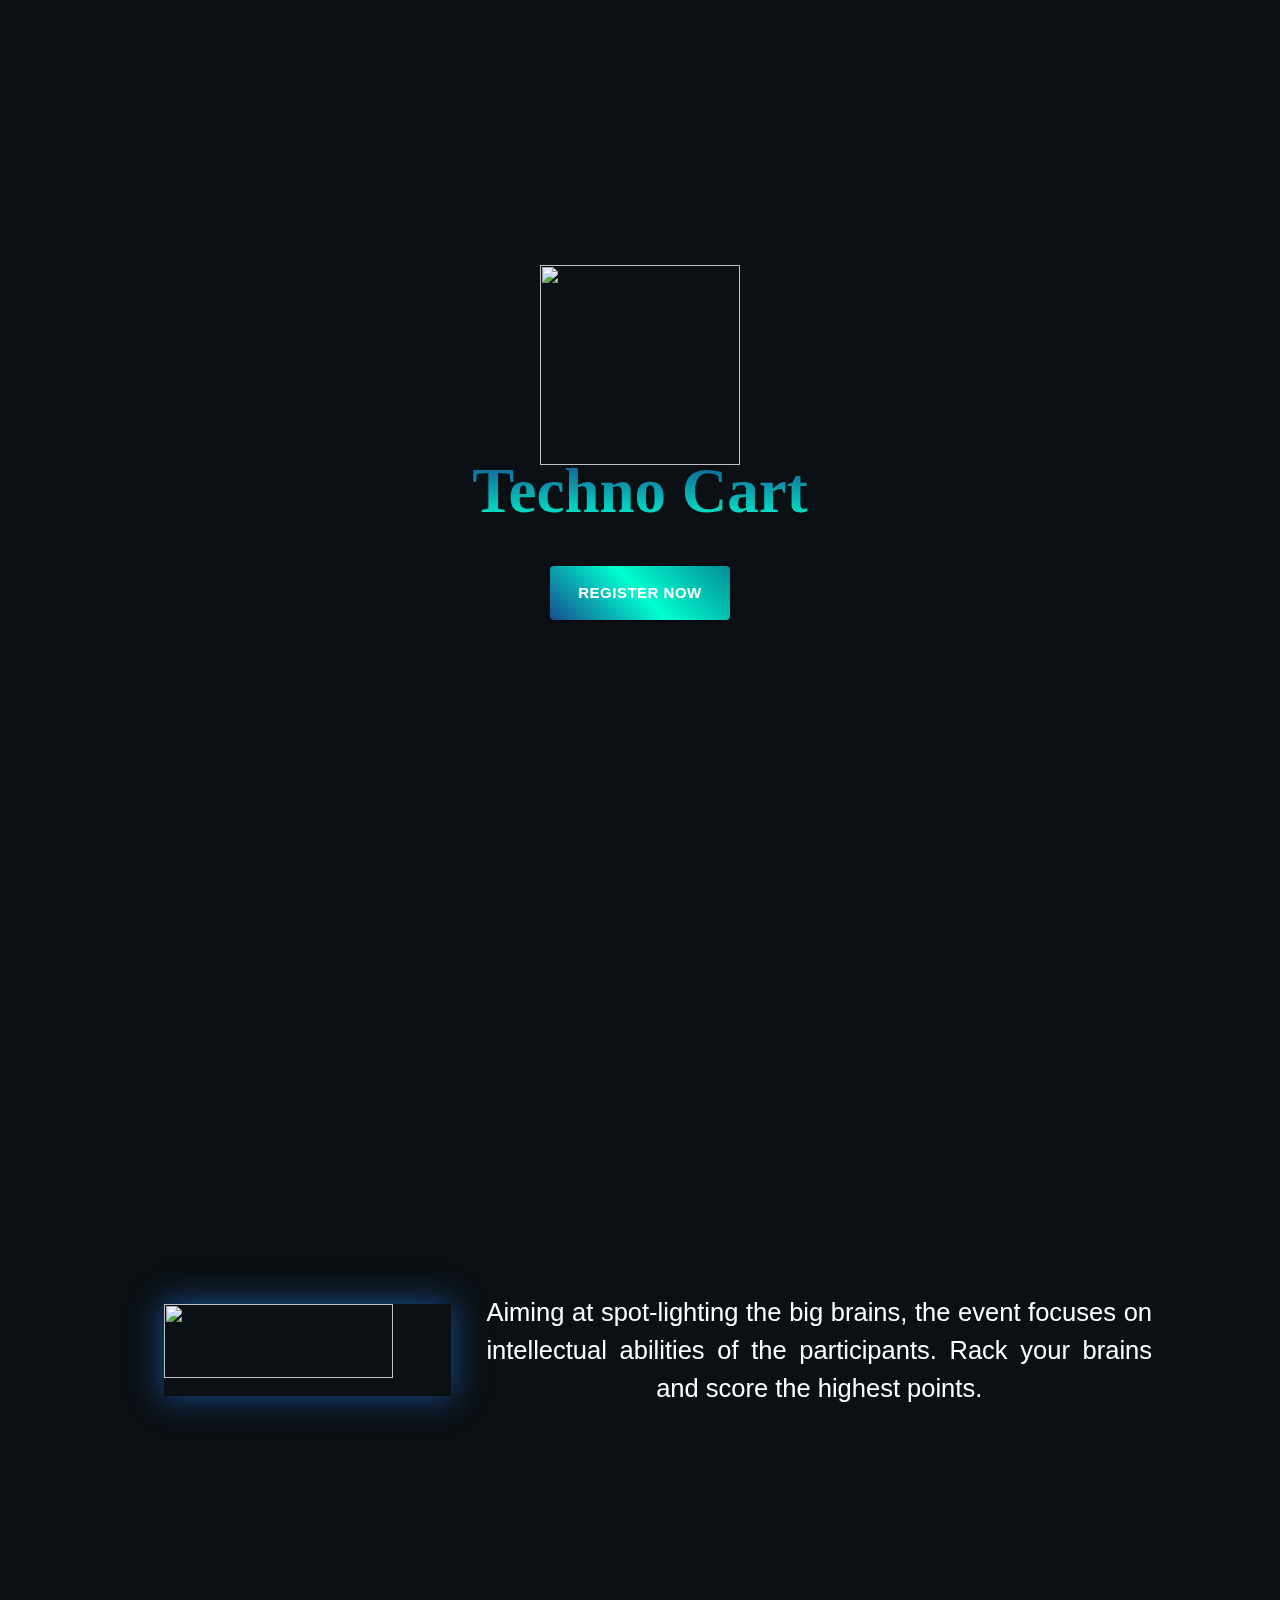
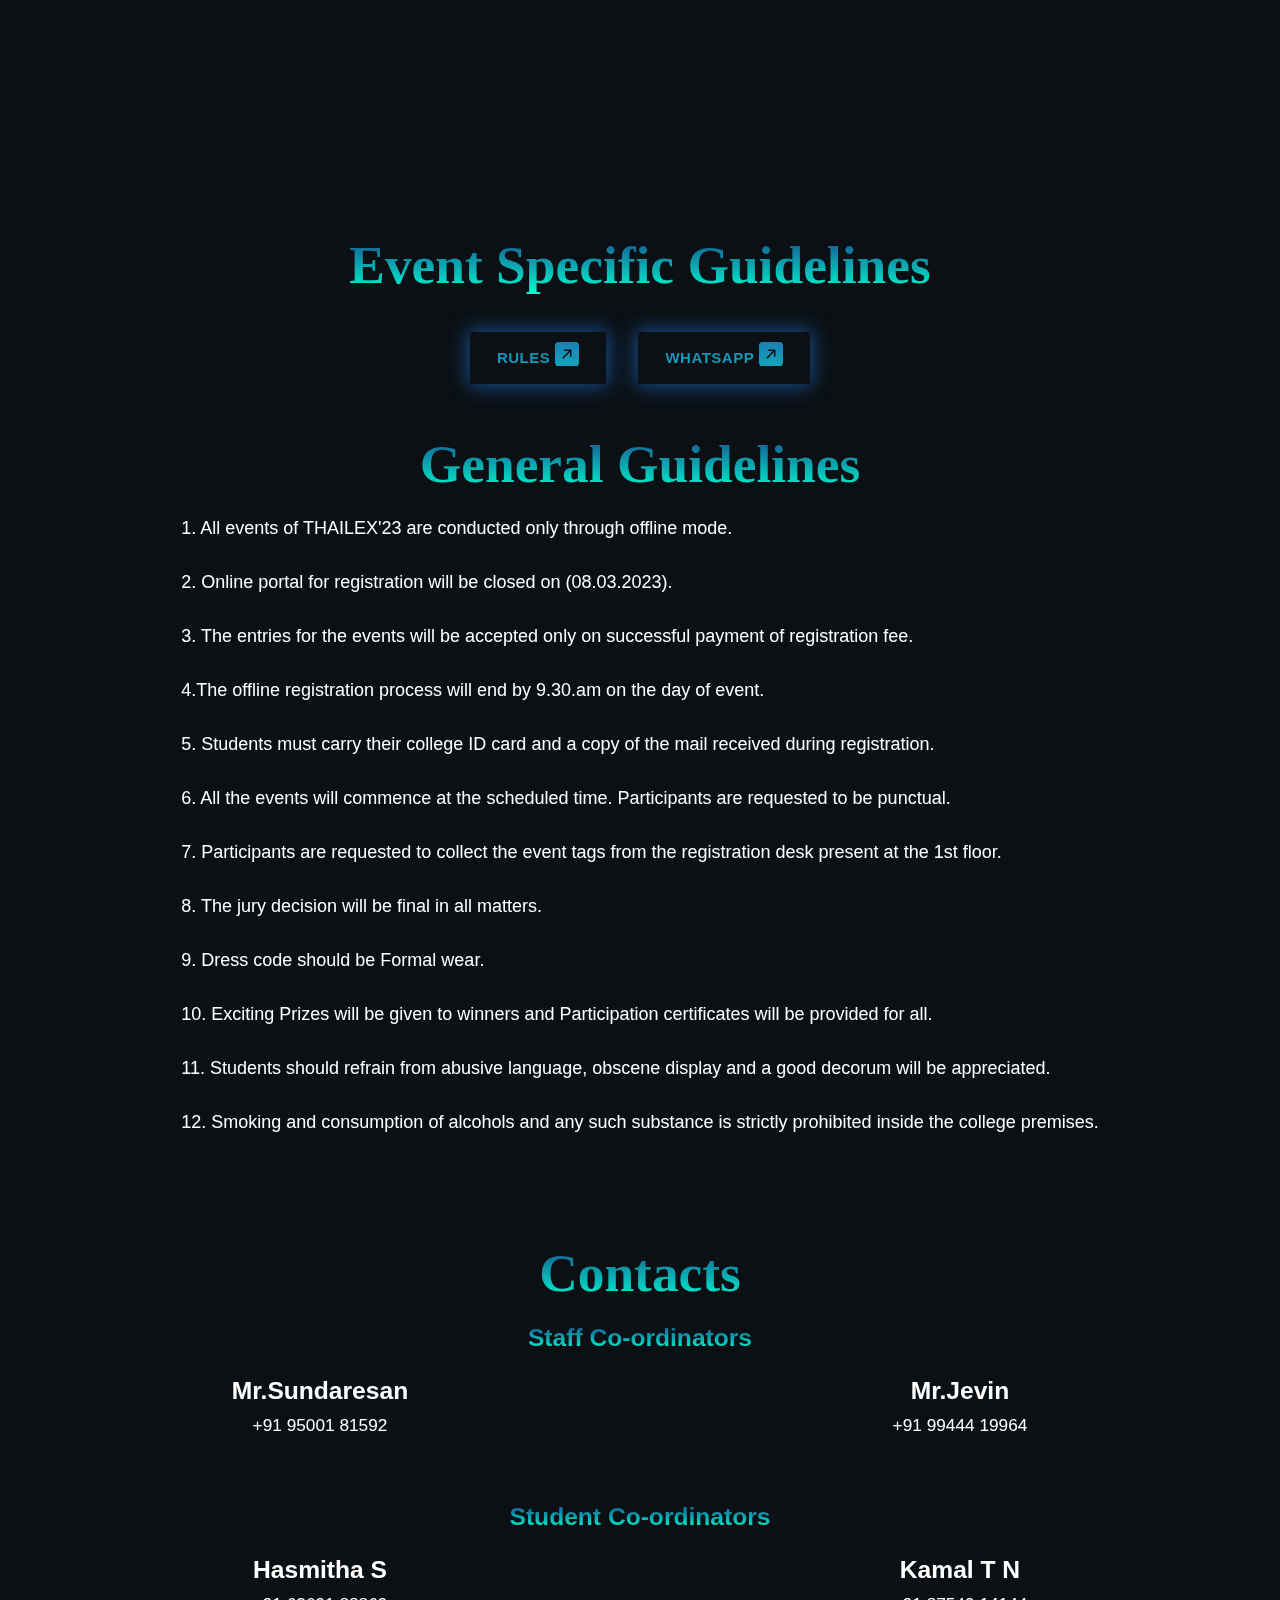
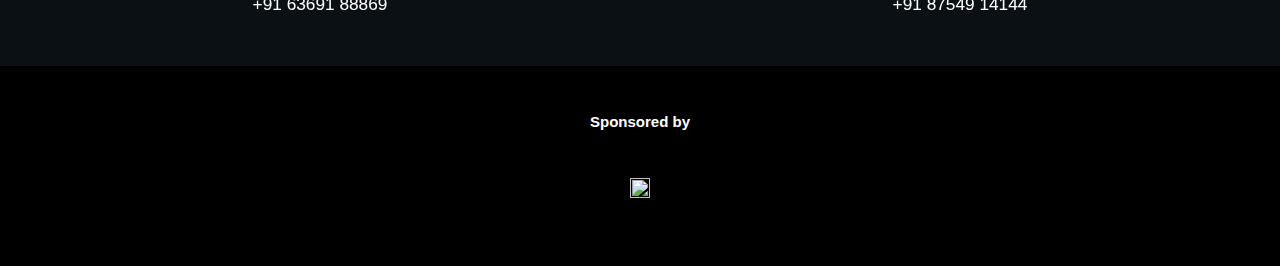
==== page4.html @ 65388048 "Whatsapp button" ====
<html lang="en">
<head>
    <meta charset="UTF-8">
    <meta http-equiv="X-UA-Compatible" content="IE=edge">
    <meta name="viewport" content="width=device-width, initial-scale=1.0">
    <title>Techno Cart</title>
    <link rel="icon" type="image/x-icon" href="./img/logo.png">
    <link href="https://fonts.googleapis.com/css?family=Varela+Round" rel="stylesheet" />
    <link href="https://fonts.googleapis.com/css?family=Nunito:200,200i,300,300i,400,400i,600,600i,700,700i,800,800i,900,900i" rel="stylesheet" />
    <link href="./vendors/boxicons/css/boxicons.min.css" rel="stylesheet">
    <link href="./css/skin.css" rel="stylesheet" />
    <link href="./css/notPC.css" rel="stylesheet" />
    <link rel="stylesheet" href="https://cdnjs.cloudflare.com/ajax/libs/materialize/1.0.0/css/materialize.min.css">
    <link rel="stylesheet" href="https://cdn.jsdelivr.net/npm/bootstrap-icons@1.9.1/font/bootstrap-icons.css">

</head>
<body id="bdy">
    <video autoplay muted loop id="myVideo" style="opacity: 0.4;">
        <source src="./img/page4/background.mp4" type="video/mp4">
      </video>

    <!-- Hero div -->
    <div id="herodiv" class="vhcontainer myFlex centerFlex">
        <div id="herotext">
            <img src="./img/logo.png" id="herologo" />
            <h1 id="herotitle" class="extraBold gradient0" style="-webkit-text-stroke:0px transparent;">Techno Cart</h1>
            <button id="registerHeroButton" class="btn-large myGradientRotationAnimation" onclick="openInNewTab('https://forms.gle/9j9dQiCyrSpwzpMA6')">Register Now</button>
        </div>
    </div>

    <!-- About div -->
    <div id="aboutdiv" class="vhcontainer myFlex centerFlex" style="height:70vh;">
        <div class="column2flex_page">
            <img onclick="openInNewTab('./img/page4/eventimage.jpg')" src="./img/page4/eventimage.jpg" class="columnImage" style="position:relative;z-index:10015;" />
            <div class="myFlex centerFlex columnText">
                <p>
                    Aiming at spot-lighting the big brains, the event focuses on intellectual abilities of the participants. Rack your brains and score the highest points.
                </p>
            </div>
        </div>
    </div>
    
    <h2 class="myHeader extraBold gradient0">Event Specific Guidelines</h2>
    <div class="myFlex centerFlex columnText">
        
        <button onclick="openInNewTab('./guidelines/technocart.pdf')" class="btn btn-large  extraBold1 knowmore" style="margin:1rem;">Rules <i class="bi bi-arrow-up-right-square-fill"></i></button>
        <button onclick="openInNewTab('https://chat.whatsapp.com/Js4mCK0eneq8KpR81ksOPO')" class="btn btn-large  extraBold1 knowmore" style="margin:1rem;">Whatsapp <i class="bi bi-arrow-up-right-square-fill"></i></button>
            
        </div>


        <h2 class="myHeader extraBold gradient0">General Guidelines</h2>
        <div
          class="generalDiv"
          style="
            width: max-content;
            max-width: 90%;
            margin: auto;
            position: relative;
            z-index: 10001;
          "
        >
          1. All events of THAILEX'23 are conducted only through offline mode.<br /><br />
          2. Online portal for registration will be closed on (08.03.2023).<br /><br />
          3. The entries for the events will be accepted only on successful payment of registration
          fee.<br /><br />
          4.The offline registration process will end by 9.30.am on the day of event.<br /><br />
          5. Students must carry their college ID card and a copy of the mail received during
          registration.<br /><br />
          6. All the events will commence at the scheduled time. Participants are requested to be
          punctual.<br /><br />
          7. Participants are requested to collect the event tags from the registration desk present at
          the 1st floor.<br /><br />
          8. The jury decision will be final in all matters.<br /><br />
          9. Dress code should be Formal wear.<br /><br />
          10. Exciting Prizes will be given to winners and Participation certificates will be provided for all.<br /><br />
          11. Students should refrain from abusive language, obscene display and a good decorum
          will be appreciated.<br /><br />
          12. Smoking and consumption of alcohols and any such substance is strictly prohibited
          inside the college premises.<br /><br />
        </div>
        <br /><br />
    
    

    
    <!-- Co ordinator List -->
    <h2 class="myHeader extraBold gradient0">Contacts</h2>
    <h5 class="myHeader extrabold1 gradient0">Staff Co-ordinators</h5>
    <div class="triangle">
      <div>
        <h5 class="extrabold1">Mr.Sundaresan</h5>
        <!-- <h6 class="myHeader extrabold1 gradient0">President</h6> -->
        <h6>+91 95001 81592</h6>
      </div>
      <div>
        <h5 class="extrabold1">Mr.Jevin</h5>
        <!-- <h6 class="myHeader extrabold1 gradient0">Vice President</h6> -->
        <h6>+91 99444 19964</h6>
      </div>
    </div><br>
      <br />
    <h5 class="myHeader extrabold1 gradient0">Student Co-ordinators</h5>
    <div class="triangle">
        <div>
            <h5 class="extrabold1">Hasmitha S</h5>
            <!-- <h6 class="myHeader extrabold1 gradient0">President</h6> -->
            <h6>+91 63691 88869</h6>
        </div>
        <div>
            <h5 class="extrabold1">Kamal T N</h5>
            <!-- <h6 class="myHeader extrabold1 gradient0">Vice President</h6> -->
            <h6>+91 87549 14144</h6>
        </div>
    </div>
    <br><br>

    <div class="myfooter">
        <span  class="footer"style="display:block;color:white;margin:auto;font-weight: 600;width: max-content;max-width: 90%;">Sponsored by</span><br><br>
        <img src="./img/velammal.png" style="display:block;width: max-content; max-width: 90%;margin:auto;" />
        <br>
    </div>

    <script src="https://code.jquery.com/jquery-3.6.1.slim.min.js" integrity="sha256-w8CvhFs7iHNVUtnSP0YKEg00p9Ih13rlL9zGqvLdePA=" crossorigin="anonymous"></script>
    <script src="https://cdnjs.cloudflare.com/ajax/libs/materialize/1.0.0/js/materialize.min.js"></script>
    <script src="./js/page.js"></script>
</body>
</html>
---- css/skin.css ----
/* @import url('https://fonts.googleapis.com/css2?family=DotGothic16&display=swap'); */
/* @import url('https://fonts.googleapis.com/css2?family=Raleway:wght@300;500;600&display=swap'); */
* {
  margin: 0;
  padding: 0;
  font-family: Verdana, Geneva, Tahoma, sans-serif;
  /* font-family: 'DotGothic16', sans-serif; */
  /* font-family: 'Raleway', sans-serif; */
}
#myVideo {
  position: fixed;
  right: 0;
  bottom: 0;
  min-width: 100%;
  min-height: 100%;
}

:root {
  --neonBlue: #1b60b4c5;
  --neonViolet: #02cddba9;
  --neonPink: #00ffd0;
}

@font-face {
  font-family: verminVibes;
  src: url(./fonts/VerminVibes.woff);
}

html {
  background-color: #0b1014;
}

#bdy {
  background-color: transparent;
}

.fangs {
  position: fixed;
  left: 0;
  z-index: 10000;
  width: 100%;
  /*display: none; /*DELETE ME*/
}

.topFangs {
  top: 0;
}

.bottomFangs {
  bottom: 0;
  z-index: 10002;
  display: none;
}
.logo .z{
  font-size: 120px;
  font-family: verminVibes;
}
.vhcontainer {
  position: relative;
  width: 100% !important;
  display: block;
  height: 100vh !important;
  margin: 0 !important;
}

.myFlex {
  display: flex;
  flex-direction: row;
}

.centerFlex {
  justify-content: center;
  align-items: center;
}

#herotext {
  text-align: center;
  position: relative;
  font-family: verminVibes;
}
#herotext img {
  width: 200%;
}
.logo {
  display: flex;
  justify-content: center;
  font-size: 104px;
  list-style-type: none;
  display: flex;
  font-family: verminVibes;
  user-select: none;
}

.logo b {
  font-family: verminVibes;
  font-size: 104px;
  color: #fee;
  text-shadow: 0 -10px 70px, 0 0 2px, 0 0 1em #00ffd0,
    0 10px 8px #02cddba9;
}

.logo b span {
  animation: blink linear infinite 2s;
}

.logo b span:nth-of-type(2) {
  animation: blink linear infinite 3s;
}

@keyframes blink {
  78% {
    color: inherit;
    text-shadow: inherit;
  }
  79% {
    color: #333;
  }
  80% {
    text-shadow: none;
  }
  81% {
    color: inherit;
    text-shadow: inherit;
  }
  82% {
    color: #333;
    text-shadow: none;
  }
  83% {
    color: inherit;
    text-shadow: inherit;
  }
  92% {
    color: #333;
    text-shadow: none;
  }
  92.5% {
    color: inherit;
    text-shadow: inherit;
  }
}

.revo{
  font-family: verminVibes;
  letter-spacing: 2px;
  font-size: 25;
  -webkit-text-stroke: 0.01px black;
  color: #fee;
}


#registerHeroButton {
  position: relative;
  margin: 1rem;
  font-weight: 600;
  background: linear-gradient(
    45deg,
    var(--neonBlue),
    var(--neonPink),
    var(--neonViolet)
  );
  border-radius: 4px;
  z-index: 10003;
  transition: all 0.2s ease-in-out;
}

#registerHeroButton:hover {
  transform: scale(1.1);
}
.time-container {
  position: relative;
  display: flex;
  justify-content: center;
  align-items: center;
  width: 100%;
  height: 60vh;
  padding: 20px;
}
.time {
  display: flex;
  flex-direction: column;
  justify-content: center;
  align-items: center;
  margin: 0 15px;
  color: #fff;
  font-size: 2.5rem;
}
.time span {
  margin-top: 10px;
  color: lightgrey;
  font-family:inherit;
  font-size: 5rem;
}
.extraBold {
  font-weight: 700;
  font-family: verminVibes;
}
.extraBold1{
  font-weight: 700;
}

.gradient0 {
  background: -webkit-linear-gradient(var(--neonBlue), var(--neonPink));
  background-clip: text;
  -webkit-background-clip: text;
  -webkit-text-fill-color: transparent;
}

.gradient1 {
  background: -webkit-linear-gradient(var(--neonBlue), var(--neonViolet));
  background-clip: text;
  -webkit-background-clip: text;
  -webkit-text-fill-color: transparent;
}

.gradient2 {
  background: -webkit-linear-gradient(var(--neonPink), var(--neonViolet));
  background-clip: text;
  -webkit-background-clip: text;
  -webkit-text-fill-color: transparent;
}
.gradient3{
  color : white;
}
#bottomDirect {
  position: fixed;
  bottom: 20px;
  left: calc(50% - 24px);
  z-index: 3;
  font-size: 48px;
}

.myHueRotationAnimation {
  animation: hue-rotate 3s linear infinite;
}

@keyframes hue-rotate {
  from {
    -webkit-filter: hue-rotate(0);
    -moz-filter: hue-rotate(0);
    -ms-filter: hue-rotate(0);
    filter: hue-rotate(0);
  }
  to {
    -webkit-filter: hue-rotate(360deg);
    -moz-filter: hue-rotate(360deg);
    -ms-filter: hue-rotate(360deg);
    filter: hue-rotate(360deg);
  }
}

::-webkit-scrollbar {
  display: none;
}

#socialMediaSection {
  width: max-content;
  margin: auto;
}

.socialMediaIcons {
  font-size: 28px;
  padding: 0.5rem;
  margin: 0.5rem;
  position: relative;
  z-index: 10003;
  transition: all 0.2s ease-in-out;
}

.socialMediaIcons:hover {
  transform: scale(1.37);
  margin-right: 1.7rem;
  margin-left: 1.7rem;
}

#bgimage {
  background-image: url("./../img/BG.png");
  background-position: center;
  background-repeat: no-repeat;
  background-attachment: fixed;
  position: fixed;
  top: 0;
  left: 0;
  width: 100%;
  height: 50vh;
  z-index: -1;
}

.column2flex {
  width: 90%;
  display: grid;
  grid-template-columns: 40% auto;
  position: relative;
  z-index: 10001;
}

.column2flexinv {
  width: 90%;
  display: grid;
  grid-template-columns: auto 40%;
  position: relative;
  z-index: 10001;
}

.column2flex_page {
  width: 80%;
  display: grid;
  grid-template-columns: 35% auto;
  position: relative;
  z-index: 10001;
}

.columnImage {
  width: 80%;
  margin: auto;
  box-shadow: 0px 0px 30px 1px var(--neonBlue);
}

.columnText {
  color: white;
  font-size: 1.7rem;
  text-align: justify;
  text-align-last: center;
}

#herologo {
  width: 200px !important;
  max-width: 70% !important;
  margin-bottom: -50px;
}

.myHeader {
  position: relative;
  text-align: center;
}

.columnList {
  text-align: left !important;
}

.columnDiv {
  margin-top: 3rem;
  margin-bottom: 3rem;
}

li {
  cursor: pointer;
  z-index: 10010;
}

.knowmore {
  background: -webkit-linear-gradient(var(--neonBlue), var(--neonViolet));
  background-clip: text;
  -webkit-background-clip: text;
  -webkit-text-fill-color: transparent;
  border-radius: 4px;
  position: relative;
  z-index: 10010;
  transition: all 0.2s ease-in-out;
  box-shadow: 0px 0px 20px 1px var(--neonBlue) !important;
}

.generalDiv {
  font-size: larger;
  color: white;
  text-align: justify;
}

.myFooter {
  opacity: 1;
  width: 100%;
  height: max-content;
  padding: 3rem;
  background-color: #000000;
}

button {
  position: relative;
  z-index: 20000 !important;
}

.triangle {
  position: relative;
  color: white;
  display: grid;
  grid-template-columns: 50% 50%;
  text-align: center;
}
.triangle h4 {
  padding: 30px;
  border: 0.5px solid rgb(81, 78, 78);
  border-radius: 37px;
}
.triangle h4:hover {
  color: black;
  background: rgb(27, 96, 180);
  background: linear-gradient(
    90deg,
    rgba(27, 96, 180, 1) 0%,
    rgba(2, 205, 219, 1) 48%,
    rgba(0, 255, 208, 1) 100%
  );
  transition: ease 0.7s;
  border: 1px solid whitesmoke;
}
.surprise .columnImage{
  width: 50%;
  display: block;
}
@media screen and (max-width: 480px){
  .time {
    font-size:large;
    margin: 0 8px;
  }
  .time-container{
    height: 20vh;
  }
  .time span {
    font-size: 1.85rem;
  }
  .logo .z{
    font-size: 50px;
  }
  .logo{
    margin-bottom: 0;
  }
  #herologo {
    padding: 10px;
    width: 100px !important;
    max-width: 70% !important;
    margin-bottom: -35px;
  }
  .revo{
    margin-top: -25px;
    margin-bottom: 5px;
  }
  #myVideo{
    width:100%;
    object-fit:cover;
  }
  #bdy{
    height: max-content;
  }
  .surprise .columnImage{
    width: 90%;
    display: block;
  }
  .revo{
    font-size: 20;
  }
}
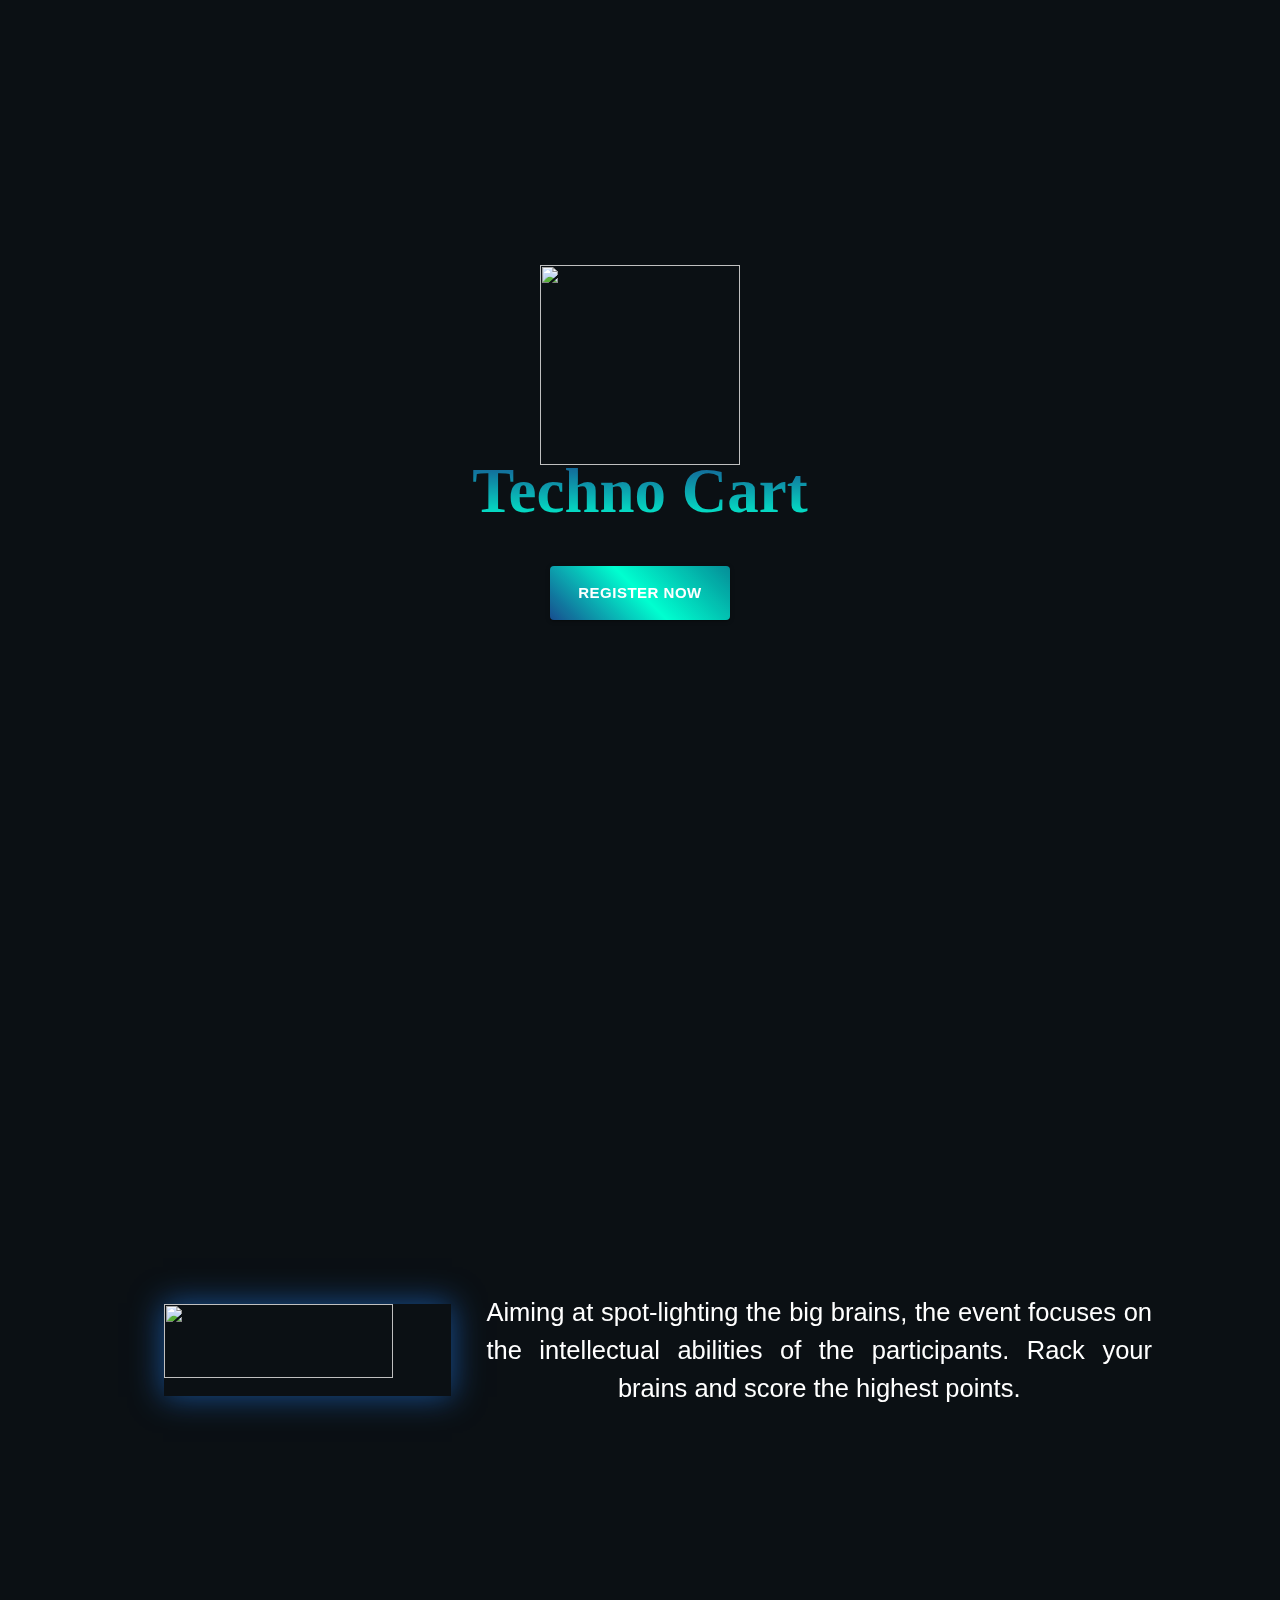
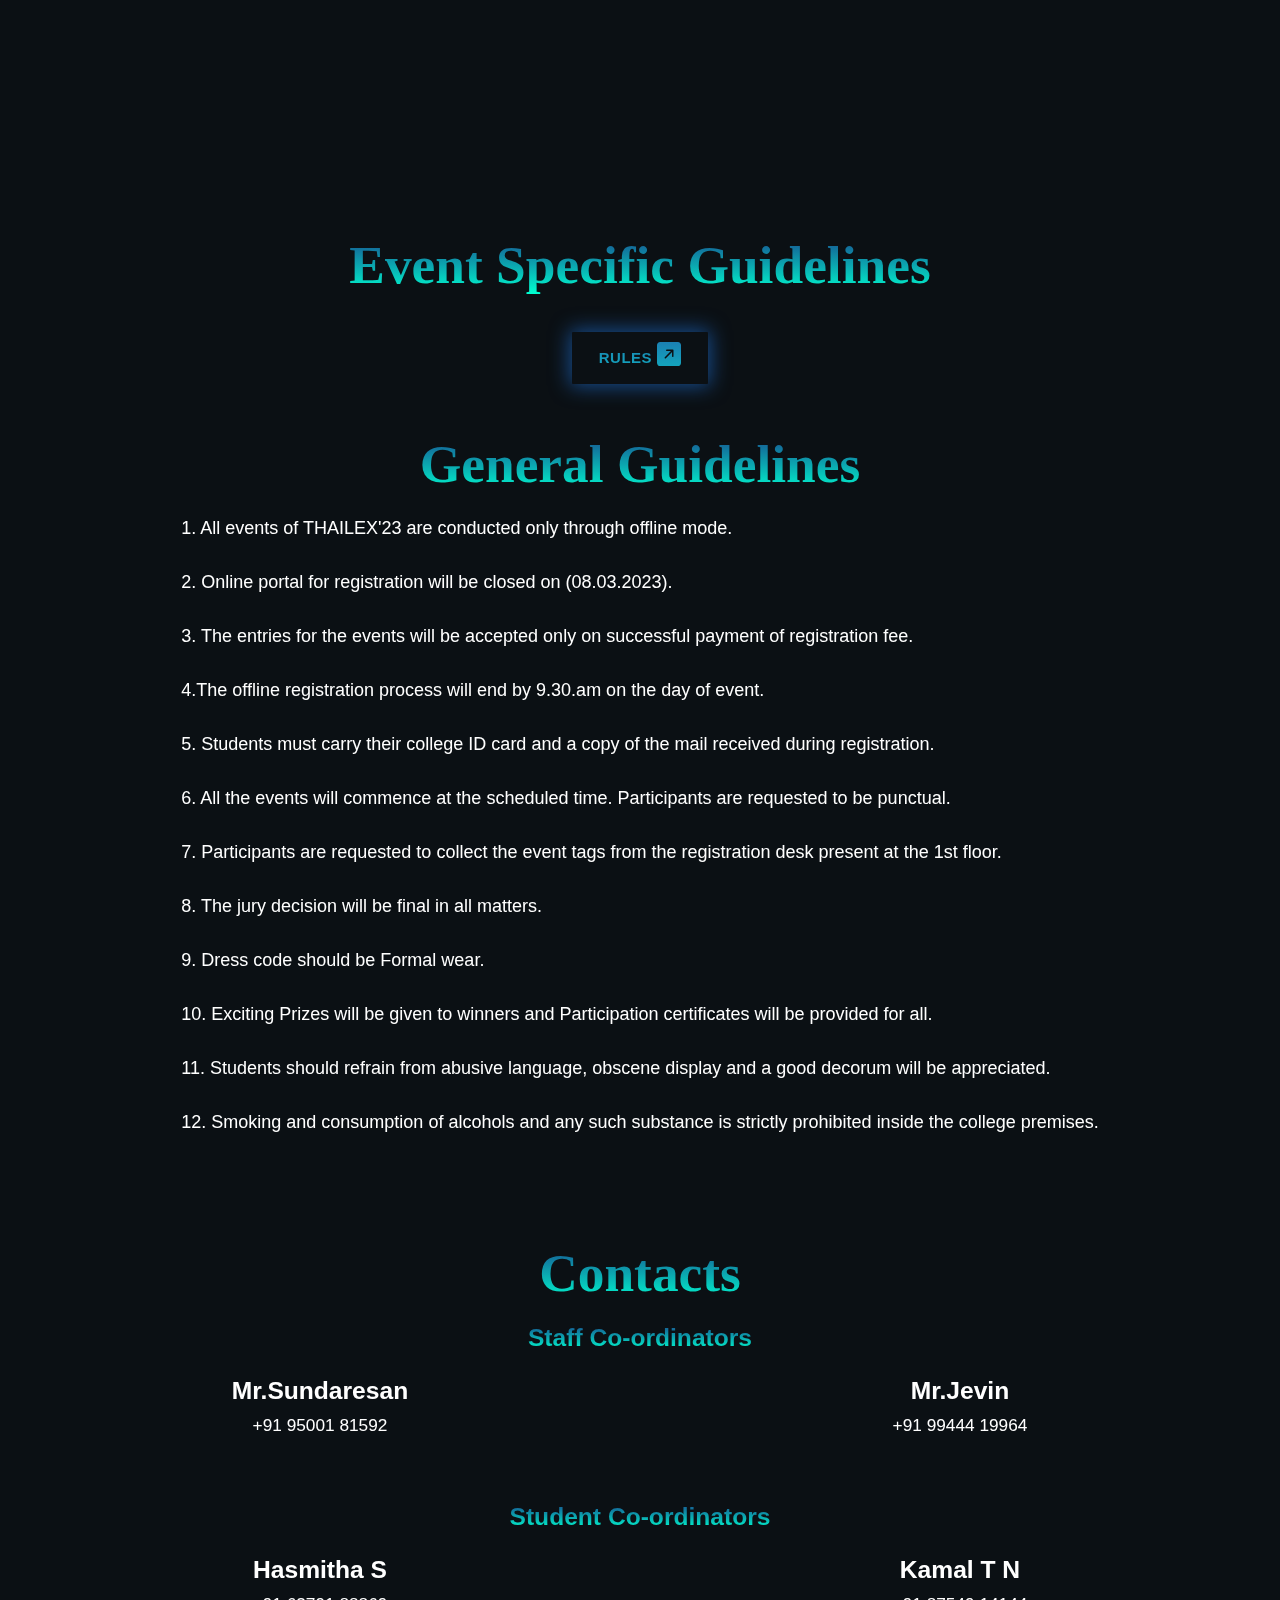
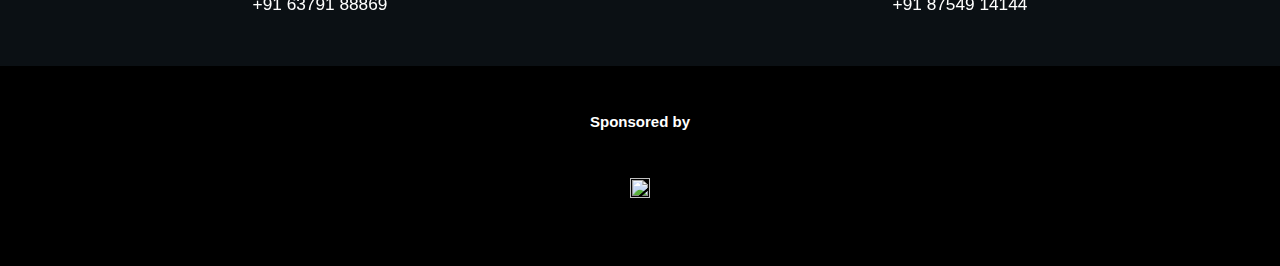
==== commit e50db0f6: "Merge branch 'main' of https://github.com/rajeshcse02/vit-sympo-cse" ====
--- a/page4.html
+++ b/page4.html
@@ -34,7 +34,7 @@
             <img onclick="openInNewTab('./img/page4/eventimage.jpg')" src="./img/page4/eventimage.jpg" class="columnImage" style="position:relative;z-index:10015;" />
             <div class="myFlex centerFlex columnText">
                 <p>
-                    Aiming at spot-lighting the big brains, the event focuses on intellectual abilities of the participants. Rack your brains and score the highest points.
+                    Aiming at spot-lighting the big brains, the event focuses on the intellectual abilities of the participants. Rack your brains and score the highest points.
                 </p>
             </div>
         </div>
@@ -44,7 +44,7 @@
     <div class="myFlex centerFlex columnText">
         
         <button onclick="openInNewTab('./guidelines/technocart.pdf')" class="btn btn-large  extraBold1 knowmore" style="margin:1rem;">Rules <i class="bi bi-arrow-up-right-square-fill"></i></button>
-        <button onclick="openInNewTab('https://chat.whatsapp.com/Js4mCK0eneq8KpR81ksOPO')" class="btn btn-large  extraBold1 knowmore" style="margin:1rem;">Whatsapp <i class="bi bi-arrow-up-right-square-fill"></i></button>
+        <!-- <button onclick="openInNewTab('https://chat.whatsapp.com/Js4mCK0eneq8KpR81ksOPO')" class="btn btn-large  extraBold1 knowmore" style="margin:1rem;">Whatsapp <i class="bi bi-arrow-up-right-square-fill"></i></button> -->
             
         </div>
 
@@ -105,7 +105,7 @@
         <div>
             <h5 class="extrabold1">Hasmitha S</h5>
             <!-- <h6 class="myHeader extrabold1 gradient0">President</h6> -->
-            <h6>+91 63691 88869</h6>
+            <h6>+91 63791 88869</h6>
         </div>
         <div>
             <h5 class="extrabold1">Kamal T N</h5>
